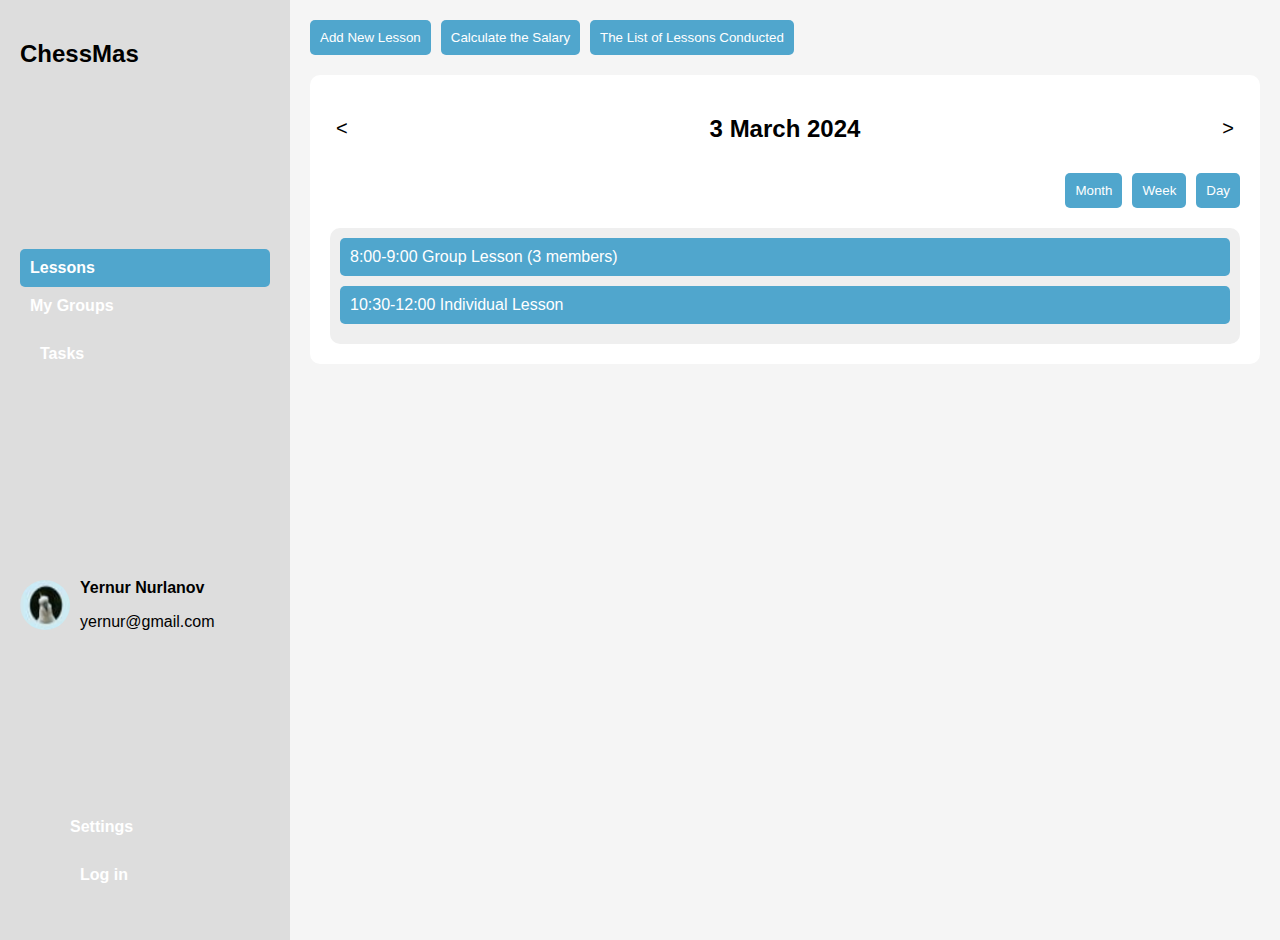
==== index.html @ 2cfabb1a "апро" ====
<!DOCTYPE html>
<html lang="en">
<head>
    <meta charset="UTF-8">
    <meta name="viewport" content="width=device-width, initial-scale=1.0">
    <title>ChessMas Schedule</title>
    <link rel="stylesheet" href="styles.css"> 
</head>
<body>
    <div class="container">
        <!-- Sidebar Section -->
        <!-- Sidebar Section -->
<aside class="sidebar">
    <h2 class="logo">ChessMas</h2>
    <nav>
        <ul>
            <li class="active">Lessons</li>
            <li>My Groups</li>
            <li><a href="task.html" class="nav-item">Tasks</a></li>
        </ul>
    </nav>
    
    <div class="user-info">
        <img src="/pngs/user.png" alt="User Avatar" class="user-avatar">
        <div>
            <p class="user-name">Yernur Nurlanov</p>
            <p class="user-email">yernur@gmail.com</p>
        </div>
    </div>
    
    <div class="settings">
        <ul>
            <li>Settings</li>
            <li><a href="login.html" class="nav-item">Log in</a></li>
        </ul>
    </div>
</aside>


        <!-- Main Content Section -->
        <main class="main-content">
            <header class="header">
                <button class="btn">Add New Lesson</button>
                <button class="btn">Calculate the Salary</button>
                <button class="btn">The List of Lessons Conducted</button>
            </header>
            
            <!-- Schedule Section -->
            <section class="schedule">
                <div class="date-nav">
                    <button class="nav-btn">&lt;</button>
                    <h2>3 March 2024</h2>
                    <button class="nav-btn">&gt;</button>
                </div>
                
                <div class="view-options">
                    <button class="btn">Month</button>
                    <button class="btn">Week</button>
                    <button class="btn">Day</button>
                </div>
                
                <div class="calendar">
                    <div class="time-slot">
                        <div class="lesson group">8:00-9:00 Group Lesson (3 members)</div>
                    </div>
                    <div class="time-slot">
                        <div class="lesson individual">10:30-12:00 Individual Lesson</div>
                    </div>
                </div>
            </section>
        </main>
    </div>
</body>
</html>
---- styles.css ----
body {
    font-family: Arial, sans-serif;
    margin: 0;
    padding: 0;
    display: flex;
    background-color: #f5f5f5;
}

.container {
    display: flex;
    width: 100%;
}

.sidebar {
    width: 250px;
    background: #ddd;
    padding: 20px;
    display: flex;
    flex-direction: column;
    justify-content: space-between;
    height: 100vh;
}

.logo {
    font-size: 24px;
    font-weight: bold;
}

nav ul {
    list-style: none;
    padding: 0;
}

nav ul li {
    padding: 10px;
    cursor: pointer;
}

nav ul .active {
    background-color: #50a6cd;
    border-radius: 5px;
}

.user-info {
    display: flex;
    align-items: center;
    margin-top: 20px;
}

.user-avatar {
    width: 50px;
    height: 50px;
    border-radius: 50%;
    margin-right: 10px;
}

.user-name {
    font-weight: bold;
}

.settings p {
    cursor: pointer;
    margin: 10px 0;
}

.main-content {
    flex-grow: 1;
    padding: 20px;
}

.header {
    display: flex;
    gap: 10px;
}

.btn {
    padding: 10px;
    background-color: #50a6cd;
    color: white;
    border: none;
    border-radius: 5px;
    cursor: pointer;
}

.schedule {
    margin-top: 20px;
    background: white;
    padding: 20px;
    border-radius: 10px;
}

.date-nav {
    display: flex;
    align-items: center;
    justify-content: space-between;
}

.nav-btn {
    background: none;
    border: none;
    font-size: 20px;
    cursor: pointer;
}

.view-options {
    display: flex;
    justify-content: flex-end;
    gap: 10px;
    margin-top: 10px;
}

.calendar {
    margin-top: 20px;
    background: #efefef;
    padding: 10px;
    border-radius: 10px;
}

.time-slot {
    margin-bottom: 10px;
}

.lesson {
    background: #50a6cd;
    color: white;
    padding: 10px;
    border-radius: 5px;
}

/* Styling for the sidebar links */
.sidebar nav ul li,
.settings ul li {
    list-style: none;
    padding: 10px;
    font-size: 16px;
    font-weight: bold;
    color: white;
}

.sidebar nav ul li a,
.settings ul li a {
    text-decoration: none;
    color: white;
    display: block;
    padding: 10px;
}

.sidebar nav ul li a:hover,
.settings ul li a:hover {
    background: rgba(255, 255, 255, 0.2);
    border-radius: 5px;
}

/* Active link styling */
.sidebar nav ul .active {
    background-color: #50a6cd; /* Matching your color scheme */
    border-radius: 5px;
}

.settings ul li a:hover {
    background: rgba(255, 255, 255, 0.2);
    border-radius: 5px;
}

/* Styling for the login and tasks links */
.sidebar nav ul li a {
    text-decoration: none;
    color: white;
    display: block;
    padding: 10px;
}

.sidebar nav ul li a:hover {
    background: rgba(255, 255, 255, 0.2);
    border-radius: 5px;
}

/* Settings section hover effect */
.settings ul li {
    list-style: none;
    padding: 10px;
    font-size: 16px;
    font-weight: bold;
    color: white;
}

.settings ul li a:hover {
    background: rgba(255, 255, 255, 0.2);
    border-radius: 5px;
}
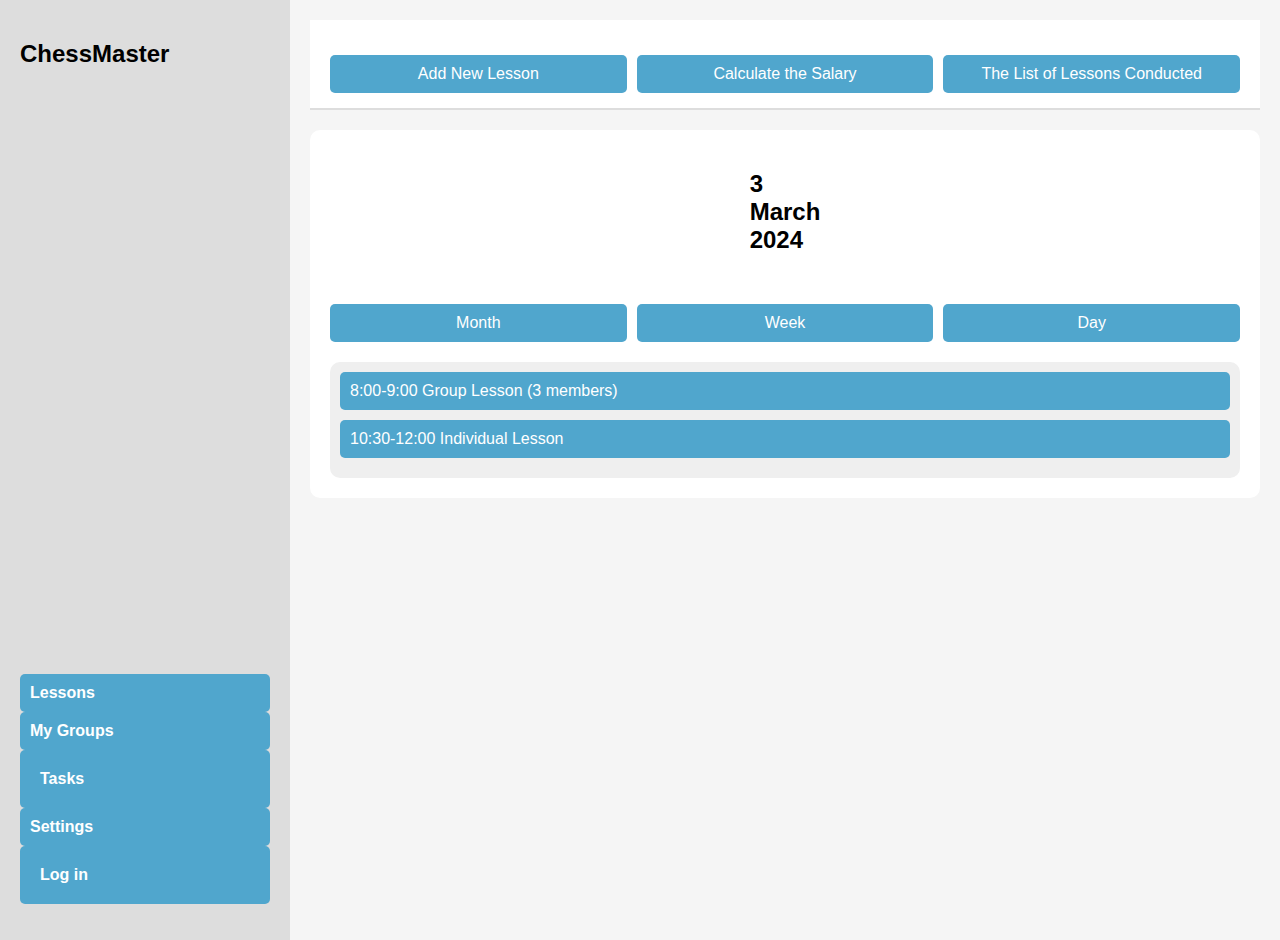
==== commit 558ce2eb: "bbnjk" ====
--- a/index.html
+++ b/index.html
@@ -11,29 +11,19 @@
         <!-- Sidebar Section -->
         <!-- Sidebar Section -->
 <aside class="sidebar">
-    <h2 class="logo">ChessMas</h2>
+    <h2 class="logo">ChessMaster</h2>
     <nav>
         <ul>
             <li class="active">Lessons</li>
-            <li>My Groups</li>
-            <li><a href="task.html" class="nav-item">Tasks</a></li>
+
+            <li class="active">My Groups</li>
+
+            <li class="active"><a href="task.html" class="nav-item">Tasks</a></li>
+            
+            <li class="active">Settings</li>
+            <li class="active"><a href="login.html" class="nav-item">Log in</a></li>
         </ul>
     </nav>
-    
-    <div class="user-info">
-        <img src="/pngs/user.png" alt="User Avatar" class="user-avatar">
-        <div>
-            <p class="user-name">Yernur Nurlanov</p>
-            <p class="user-email">yernur@gmail.com</p>
-        </div>
-    </div>
-    
-    <div class="settings">
-        <ul>
-            <li>Settings</li>
-            <li><a href="login.html" class="nav-item">Log in</a></li>
-        </ul>
-    </div>
 </aside>
 
 
--- a/styles.css
+++ b/styles.css
@@ -37,7 +37,7 @@
 }
 
 nav ul .active {
-    background-color: #50a6cd;
+    background-color: #ccc;
     border-radius: 5px;
 }
 
@@ -100,6 +100,7 @@
     border: none;
     font-size: 20px;
     cursor: pointer;
+    
 }
 
 .view-options {
@@ -126,7 +127,166 @@
     padding: 10px;
     border-radius: 5px;
 }
-
+body {
+    font-family: Arial, sans-serif;
+    margin: 0;
+    padding: 0;
+    background-color: #f5f5f5;
+}
+
+.header {
+    display: flex;
+    justify-content: space-between;
+    align-items: center;
+    background: white;
+    padding: 15px 20px;
+    border-bottom: 2px solid #ddd;
+}
+
+.logo {
+    font-size: 24px;
+    font-weight: bold;
+}
+
+.materials-btn {
+    background: #ccc;
+    padding: 10px 20px;
+    border-radius: 5px;
+    cursor: pointer;
+}
+
+.user-icon {
+    font-size: 20px;
+    cursor: pointer;
+}
+
+.content {
+    display: flex;
+    padding: 20px;
+    gap: 20px;
+}
+
+.chessboard-section {
+    flex: 2;
+    background: white;
+    padding: 20px;
+    border-radius: 10px;
+}
+
+.chessboard img {
+    width: 100%;
+    border-radius: 10px;
+}
+
+.side-panel {
+    flex: 1;
+    display: flex;
+    flex-direction: column;
+    gap: 20px;
+}
+
+.video-conference,
+.discussion-panel {
+    background: white;
+    padding: 20px;
+    border-radius: 10px;
+}
+
+.video-conference img {
+    width: 100%;
+    border-radius: 10px;
+}
+
+.message {
+    background: #e6f7ff;
+    padding: 10px;
+    margin-top: 10px;
+    border-radius: 5px;
+}
+
+.footer {
+    text-align: center;
+    padding: 15px;
+    background: white;
+    margin-top: 20px;
+    border-top: 2px solid #ddd;
+}
+
+body {
+    margin: 0;
+    padding: 0;
+    font-family: Arial, sans-serif;
+}
+
+.container {
+    display: flex;
+    height: 100vh;
+}
+
+.left-section {
+    flex: 1;
+    background: #50a6cd;
+    color: white;
+    display: flex;
+    flex-direction: column;
+    justify-content: center;
+    align-items: center;
+    text-align: center;
+    padding: 20px;
+}
+
+.left-section img {
+    max-width: 60%;
+    margin-bottom: 20px;
+}
+
+.right-section {
+    flex: 1;
+    display: flex;
+    justify-content: center;
+    align-items: center;
+    background: #fff;
+}
+
+.login-box {
+    width: 80%;
+    max-width: 350px;
+    text-align: left;
+}
+
+h2 {
+    font-size: 24px;
+    margin-bottom: 20px;
+}
+
+label {
+    display: block;
+    font-weight: bold;
+    margin: 10px 0 5px;
+}
+
+input {
+    width: 100%;
+    padding: 10px;
+    border: 1px solid #ccc;
+    border-radius: 5px;
+}
+
+button {
+    width: 100%;
+    background: #0096FF;
+    color: white;
+    padding: 10px;
+    border: none;
+    border-radius: 5px;
+    font-size: 16px;
+    cursor: pointer;
+    margin-top: 20px;
+}
+
+button:hover {
+    background: #50a6cd;
+}
 /* Styling for the sidebar links */
 .sidebar nav ul li,
 .settings ul li {
@@ -143,6 +303,7 @@
     color: white;
     display: block;
     padding: 10px;
+    
 }
 
 .sidebar nav ul li a:hover,
@@ -168,6 +329,7 @@
     color: white;
     display: block;
     padding: 10px;
+    
 }
 
 .sidebar nav ul li a:hover {
